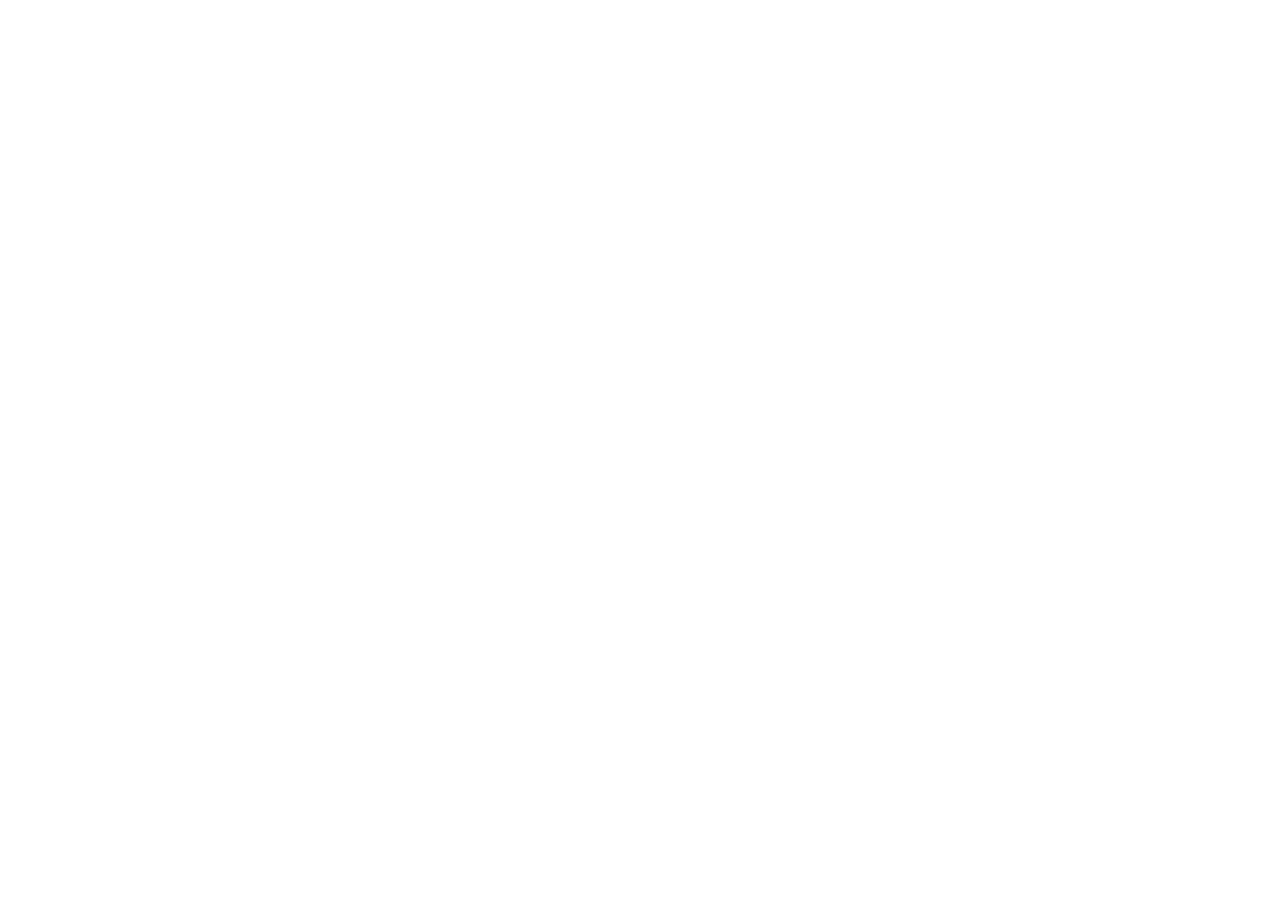
==== html/index.html @ 5e5f3545 "feat: création des fichiers de base" ====
<!DOCTYPE html>
<html lang="en">
<head>
    <meta charset="UTF-8">
    <meta name="viewport" content="width=device-width, initial-scale=1.0">
    <title>dataDash</title>
    <link rel="stylesheet" href="/css/style.css">
</head>
<body>
    <header></header>
    <main></main>
    <footer></footer>

    <script src="/Js/main.js"></script>
</body>
</html>
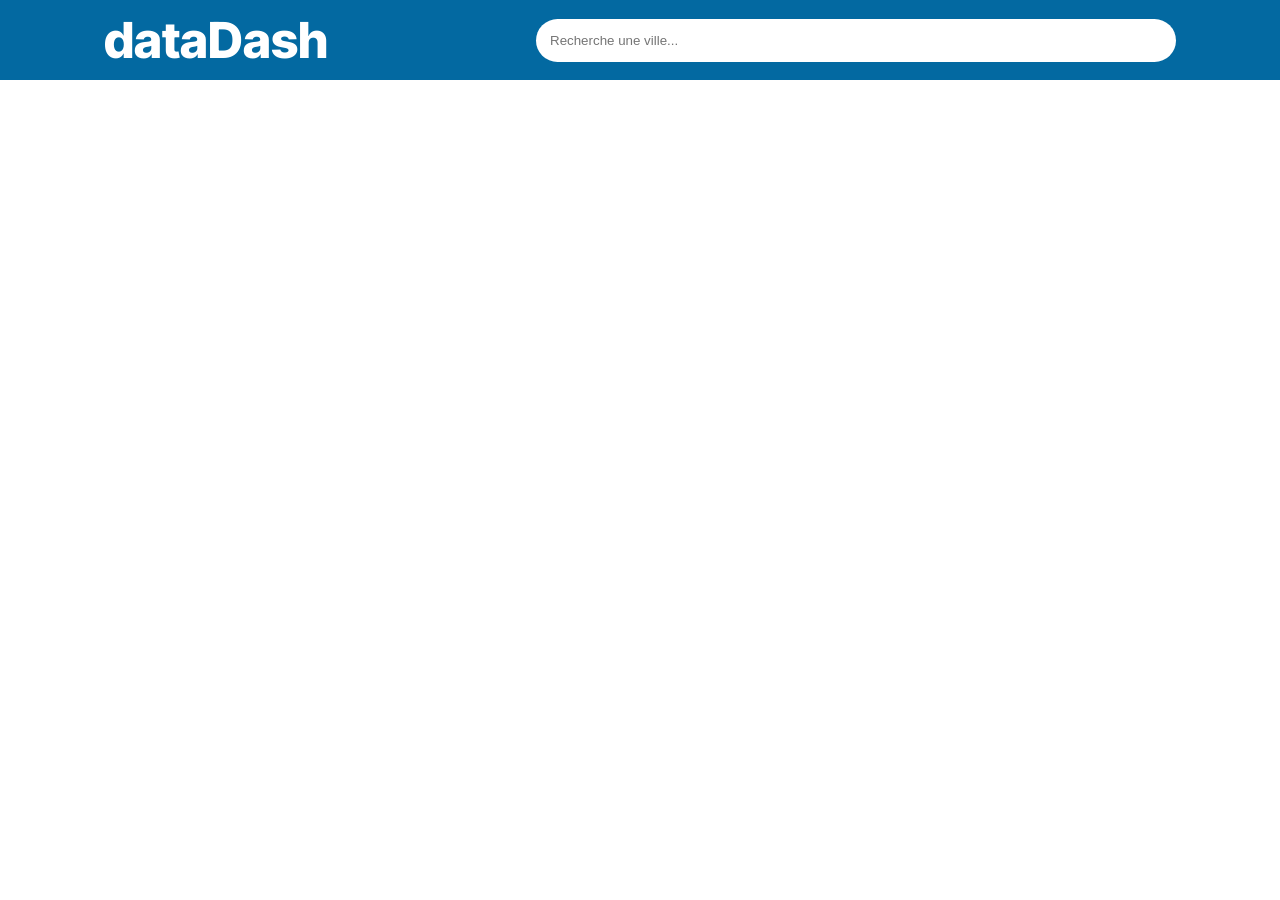
==== commit 25eb73ed: "feat: récupération des données via API OpenWeather" ====
--- a/html/index.html
+++ b/html/index.html
@@ -7,8 +7,13 @@
     <link rel="stylesheet" href="/css/style.css">
 </head>
 <body>
-    <header></header>
-    <main></main>
+    <header>
+        <span>dataDash</span>
+        <input type="text" placeholder="Recherche une ville...">
+    </header>
+    <main>
+        <section id="dashbord"></section>
+    </main>
     <footer></footer>
 
     <script src="/Js/main.js"></script>
--- a/css/style.css
+++ b/css/style.css
@@ -0,0 +1,33 @@
+@import url('https://fonts.googleapis.com/css2?family=Google+Sans:ital,opsz,wght@0,17..18,400..700;1,17..18,400..700&family=Inter+Tight:ital,wght@0,100..900;1,100..900&family=Poppins:ital,wght@0,100;0,200;0,300;0,400;0,500;0,600;0,700;0,800;0,900;1,100;1,200;1,300;1,400;1,500;1,600;1,700;1,800;1,900&display=swap');
+
+*{
+    margin:0px;
+    padding: 0px;
+    box-sizing: border-box;
+}
+
+body{
+    font-family: "Inter Tight", sans-serif;
+}
+
+header{
+    width: 100%;
+    height: 80px;
+    background-color: #0369A1;
+    display: flex;
+    justify-content: space-around;
+    align-items: center;
+
+    span{
+        color: white;
+        font-size: 3.1rem;
+        font-weight: 800;
+    }
+
+    input{
+        width: 50%;
+        padding: 14px;
+        border-radius: 999px;
+        border: none;
+    }
+}
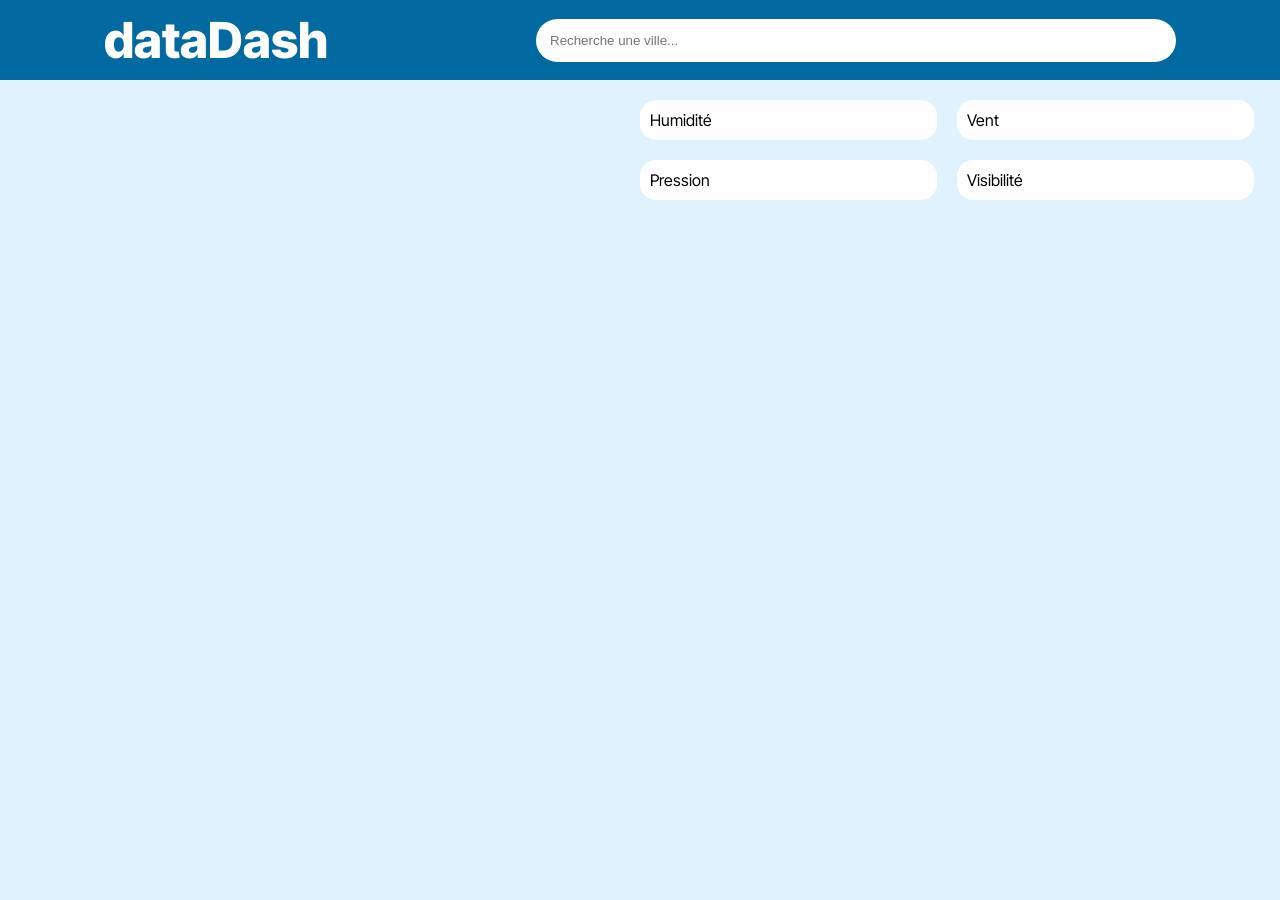
==== commit 5ff2cffb: "style: mise en forme du dashbord" ====
--- a/html/index.html
+++ b/html/index.html
@@ -12,7 +12,22 @@
         <input type="text" placeholder="Recherche une ville...">
     </header>
     <main>
-        <section id="dashbord"></section>
+        <section id="main">
+            <h2 id="name"></h2>
+            <span id="icone"></span>
+            <p id="date"></p>
+            <h1 id="degree"></h1>
+            <h3 id="description"></h3>
+            <p id="ressenti"></p>
+            <p id="sunrise"></p>
+            <p id="sunset"></p>
+        </section>
+        <section class="articles">
+            <article id="humidity">Humidité</article>
+            <article id="vent">Vent</article>
+            <article id="pression">Pression</article>
+            <article id="visibility">Visibilité</article>
+        </section>
     </main>
     <footer></footer>
 
--- a/css/style.css
+++ b/css/style.css
@@ -8,6 +8,7 @@
 
 body{
     font-family: "Inter Tight", sans-serif;
+    background-color: #E0F2FE;
 }
 
 header{
@@ -30,4 +31,33 @@
         border-radius: 999px;
         border: none;
     }
+}
+
+main{
+    display: flex;
+    flex-wrap: wrap;
+    justify-content: center;
+    align-items: center;
+    margin: 20px auto;
+
+    #main{
+        width: 48%;
+        background-image: url(/images/bacgr.jpg);
+        object-fit: contain;
+        overflow: hidden;
+        background-size: cover;
+    }
+    .articles{
+        width: 48%;
+        display: grid;
+        grid-template-columns: repeat(2, 1fr);
+        gap: 20px;
+    }
+    article{
+        /* width: 48%; */
+        background-color: white;
+        height: fit-content;
+        border-radius: 16px;
+        padding: 10px;
+    }
 }
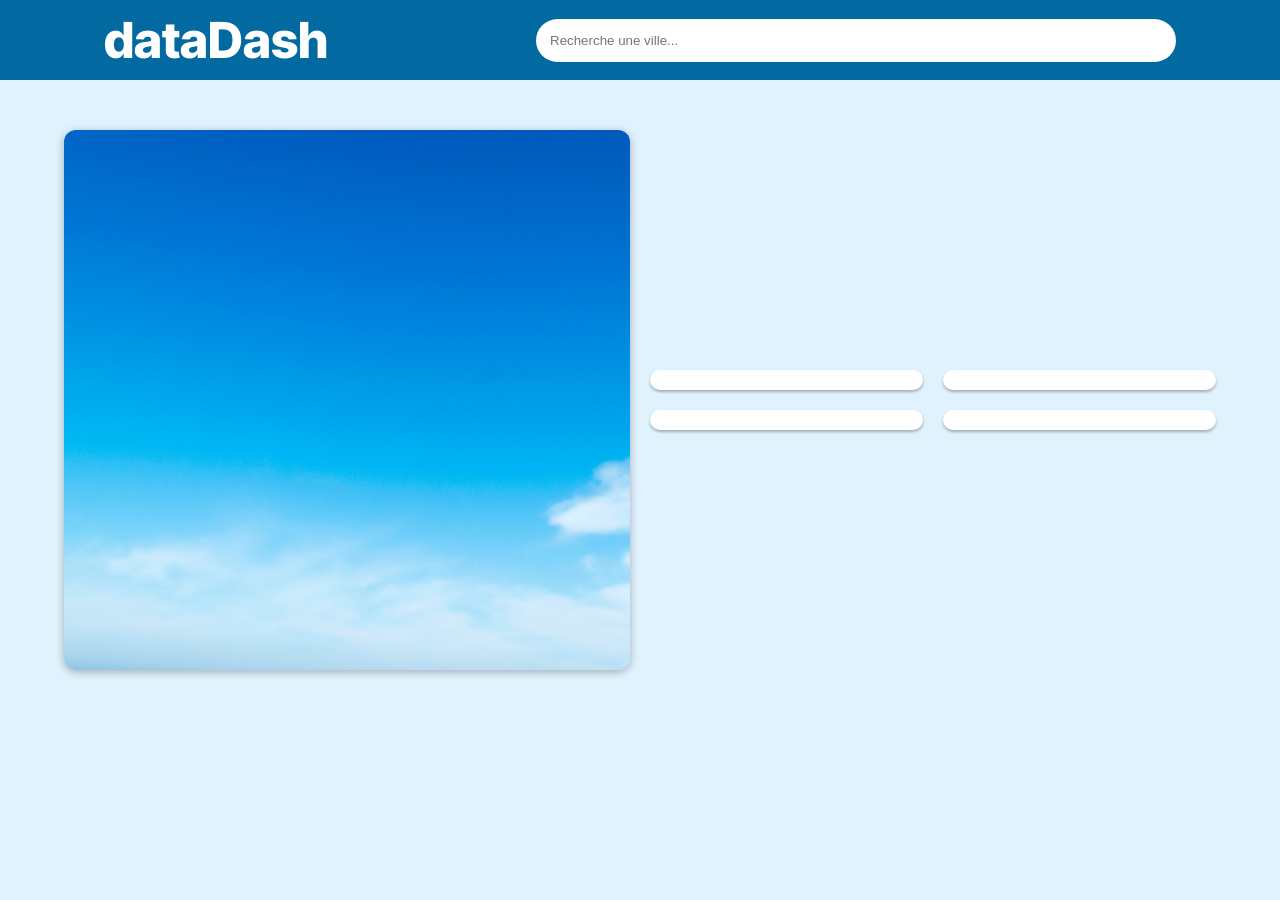
==== commit d6aff74d: "feat: affichage des données dans le html" ====
--- a/html/index.html
+++ b/html/index.html
@@ -14,19 +14,20 @@
     <main>
         <section id="main">
             <h2 id="name"></h2>
-            <span id="icone"></span>
             <p id="date"></p>
             <h1 id="degree"></h1>
             <h3 id="description"></h3>
             <p id="ressenti"></p>
-            <p id="sunrise"></p>
-            <p id="sunset"></p>
+            <div class="sunriseSunset">
+                <p id="sunrise"></p>
+                <p id="sunset"></p>
+            </div>
         </section>
-        <section class="articles">
-            <article id="humidity">Humidité</article>
-            <article id="vent">Vent</article>
-            <article id="pression">Pression</article>
-            <article id="visibility">Visibilité</article>
+        <section id="articles">
+            <article id="humidity"></article>
+            <article id="vent"></article>
+            <article id="pression"></article>
+            <article id="visibility"></article>
         </section>
     </main>
     <footer></footer>
--- a/css/style.css
+++ b/css/style.css
@@ -38,26 +38,35 @@
     flex-wrap: wrap;
     justify-content: center;
     align-items: center;
-    margin: 20px auto;
+    gap: 20px;
+    margin: 50px;
 
     #main{
         width: 48%;
+        height:  60dvh;
         background-image: url(/images/bacgr.jpg);
         object-fit: contain;
         overflow: hidden;
         background-size: cover;
+        color: white;
+        border-radius: 12px;
+        padding: 30px;
+        box-shadow: 0 2px 8px rgba(0, 0, 0, 0.285);
     }
-    .articles{
+    #articles{
         width: 48%;
         display: grid;
         grid-template-columns: repeat(2, 1fr);
         gap: 20px;
-    }
-    article{
-        /* width: 48%; */
-        background-color: white;
-        height: fit-content;
-        border-radius: 16px;
-        padding: 10px;
+        
+
+        article{
+            width: 100%;
+            background-color: white;
+            height: fit-content;
+            border-radius: 16px;
+            padding: 10px;
+            box-shadow: 0 2px 3px rgba(0, 0, 0, 0.285);
+        }
     }
 }
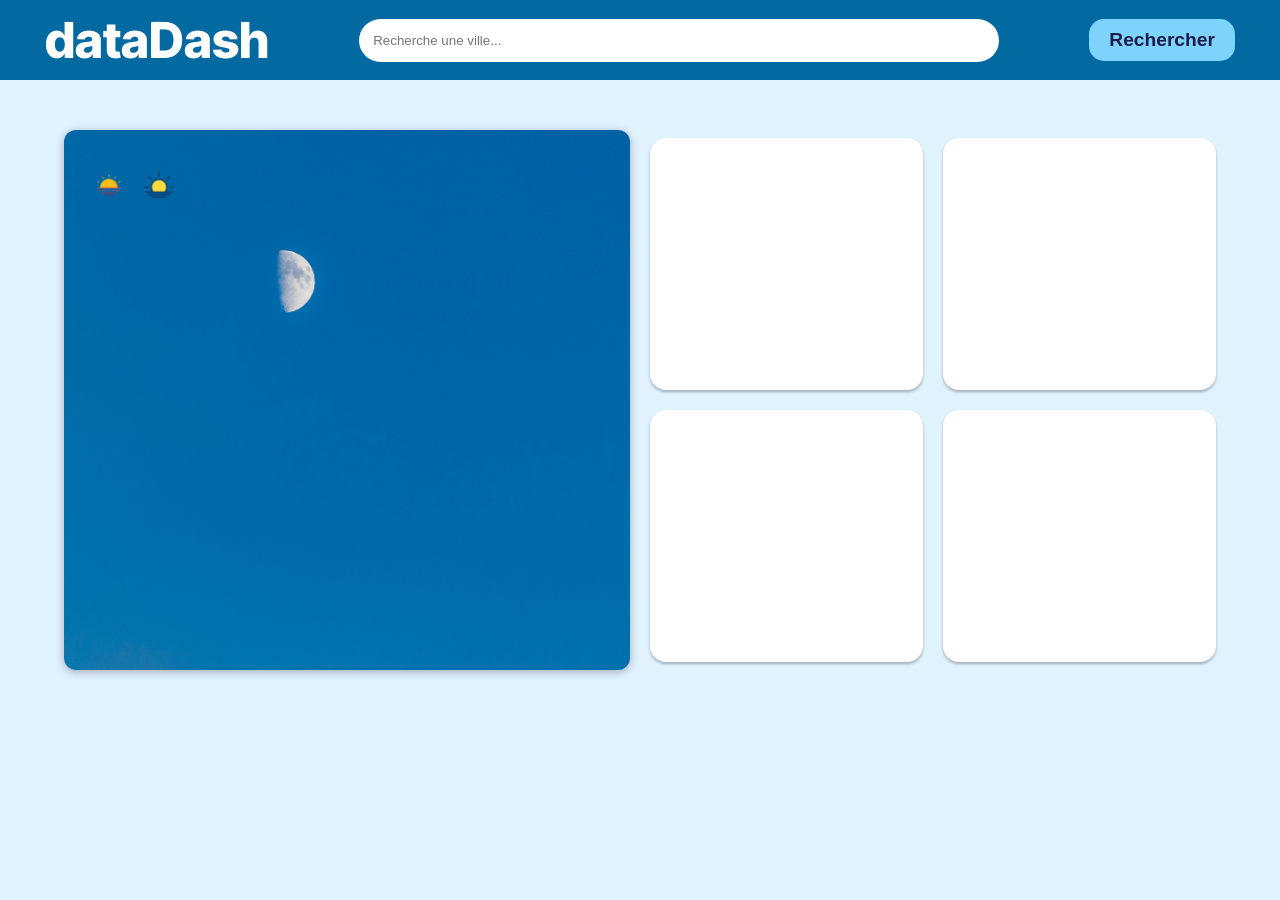
==== commit 86e60de6: "style: mise en forme globale" ====
--- a/html/index.html
+++ b/html/index.html
@@ -9,7 +9,8 @@
 <body>
     <header>
         <span>dataDash</span>
-        <input type="text" placeholder="Recherche une ville...">
+        <input type="text" placeholder="Recherche une ville..." id="input">
+        <button id="search-btn">Rechercher</button>
     </header>
     <main>
         <section id="main">
@@ -19,12 +20,18 @@
             <h3 id="description"></h3>
             <p id="ressenti"></p>
             <div class="sunriseSunset">
-                <p id="sunrise"></p>
-                <p id="sunset"></p>
+                <div class="icon">
+                    <img src="/images/sunrise.png" alt="sunrise" width="30" height="30">
+                    <p id="sunrise"></p>
+                </div>
+                <div class="icon">
+                    <img src="/images/sunset.png" alt="sunset" width="30" height="30">
+                    <p id="sunset"></p>
+                </div>
             </div>
         </section>
         <section id="articles">
-            <article id="humidity"></article>
+            <article id="humidity" class="img"></article>
             <article id="vent"></article>
             <article id="pression"></article>
             <article id="visibility"></article>
--- a/css/style.css
+++ b/css/style.css
@@ -31,6 +31,17 @@
         border-radius: 999px;
         border: none;
     }
+
+    #search-btn{
+        padding: 10px 20px;
+        background-color: #7DD3FC;
+        border-radius:15px;
+        color: #1E1B4B;
+        font-weight: 700;
+        font-size: 1.2rem;
+        border: none;
+        cursor: pointer;
+    }
 }
 
 main{
@@ -52,6 +63,27 @@
         border-radius: 12px;
         padding: 30px;
         box-shadow: 0 2px 8px rgba(0, 0, 0, 0.285);
+        line-height: 1.2;
+
+        #ressenti{
+            margin: 10px 0;
+        }
+
+        #degree{
+            font-size: 8rem;
+            font-weight: 800;
+        }
+
+        .sunriseSunset{
+            display: flex;
+            gap: 20px;
+
+            .icon{
+                display: flex;
+                justify-content: center;
+                align-items: center;
+            }
+        }
     }
     #articles{
         width: 48%;
@@ -63,10 +95,17 @@
         article{
             width: 100%;
             background-color: white;
-            height: fit-content;
+            height: 28dvh;
             border-radius: 16px;
             padding: 10px;
             box-shadow: 0 2px 3px rgba(0, 0, 0, 0.285);
+            font-size: 2.1rem;
+            font-weight: 700;
+            display: flex;
+            justify-content: center;
+            align-items: center;
+            overflow: hidden;
+            color: #1E1B4B;
         }
     }
 }
